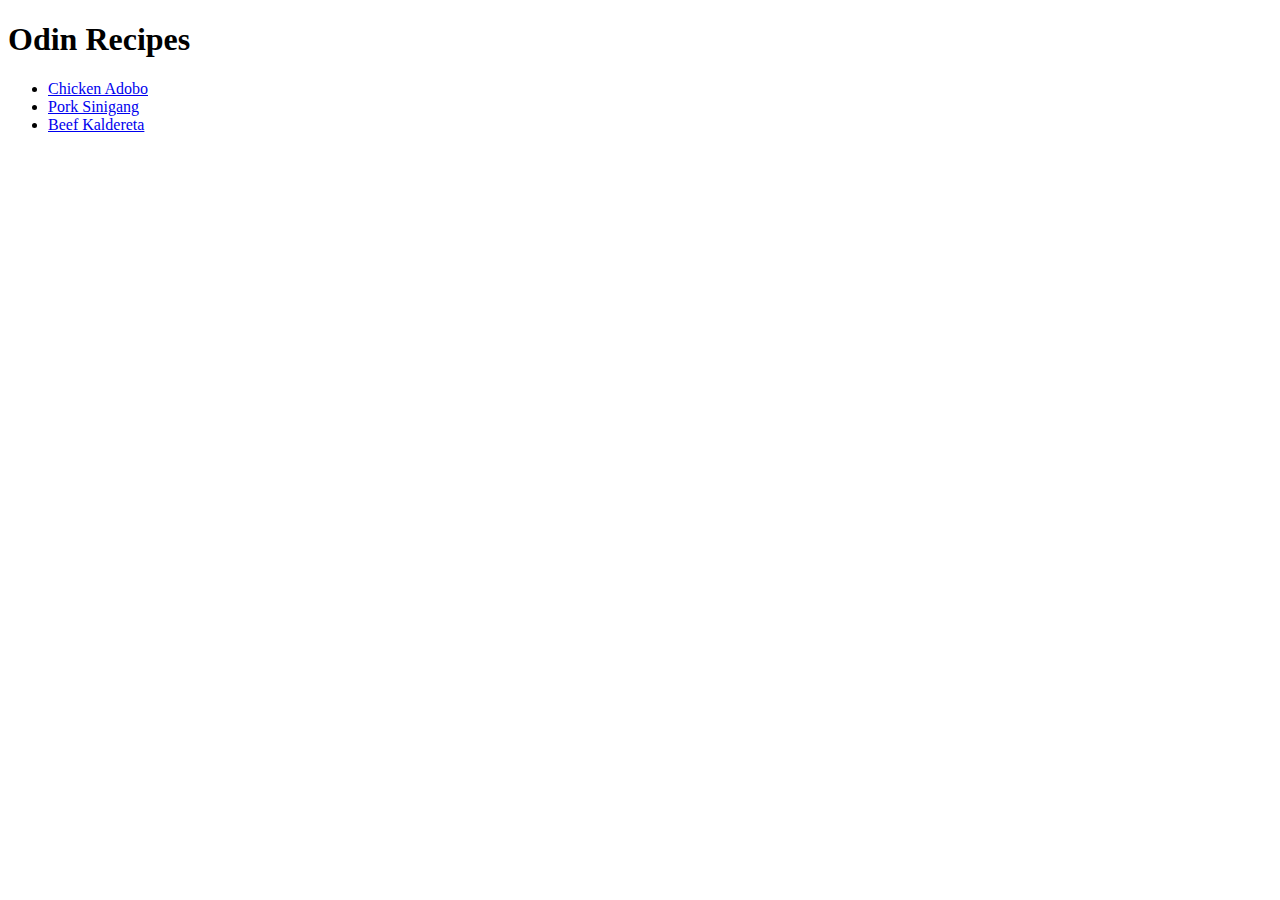
==== index.html @ a486b954 "beef-kaldereta.jpeg" ====
<!DOCTYPE html>
<html lang="en">
    <head>
        <meta charset="utf-8">
        <title>Recipe Homepage</title>
    </head>

    <body>
        <h1>Odin Recipes</h1>
        <ul>
            <li><a href="recipes/chicken-adobo.html">Chicken Adobo</a></li>
            <li><a href="recipes/pork-sinigang.html">Pork Sinigang</a></li>
            <li><a href="recipes/beef-kaldereta.html">Beef Kaldereta</a></li>
        </ul>
    </body>
</html>
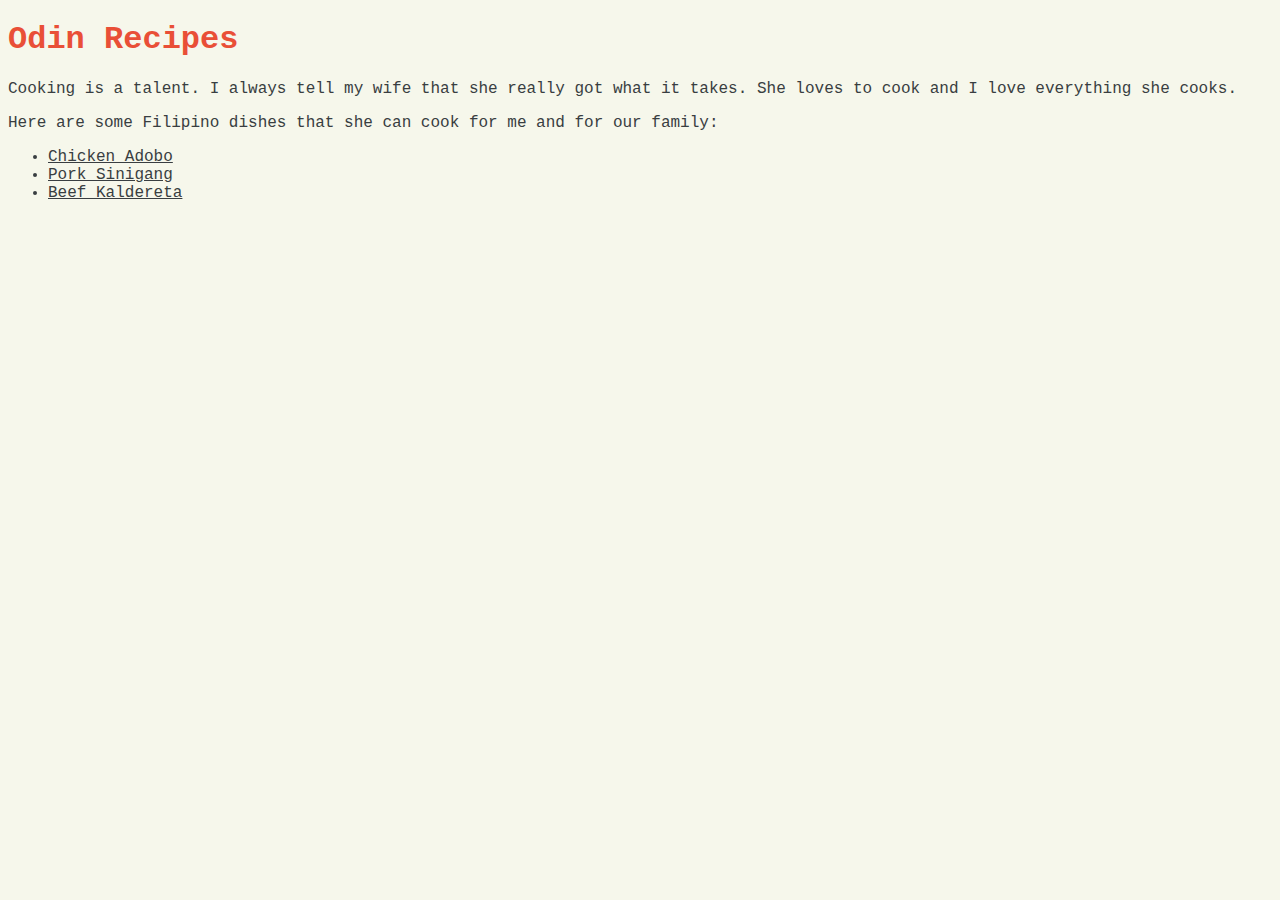
==== commit efbd7e53: "Added CSS to Odin Recipe HTML" ====
--- a/index.html
+++ b/index.html
@@ -3,10 +3,14 @@
     <head>
         <meta charset="utf-8">
         <title>Recipe Homepage</title>
+        <link rel="stylesheet" href="style.css"/>
     </head>
 
     <body>
-        <h1>Odin Recipes</h1>
+        <h1 class="heading">Odin Recipes</h1>
+            <p>Cooking is a talent. I always tell my wife that she really got what it takes. She loves to cook and I love everything she cooks.</p>
+            <p>Here are some Filipino dishes that she can cook for me and for our family: </p>
+
         <ul>
             <li><a href="recipes/chicken-adobo.html">Chicken Adobo</a></li>
             <li><a href="recipes/pork-sinigang.html">Pork Sinigang</a></li>
--- a/style.css
+++ b/style.css
@@ -0,0 +1,25 @@
+* {
+    color: #393e41;
+    font-family: 'Courier New', Courier, monospace;
+    background-color: #f6f7eb;
+}
+
+.heading,
+.subheading {
+    color: #e94f37;
+}
+
+{
+    color: #e94f37;
+}
+
+img {
+    width: 500px;
+    height: auto;
+}
+
+button {
+    background-color: #e94f37;
+    color: #ffffff;
+    font-weight: bold;
+}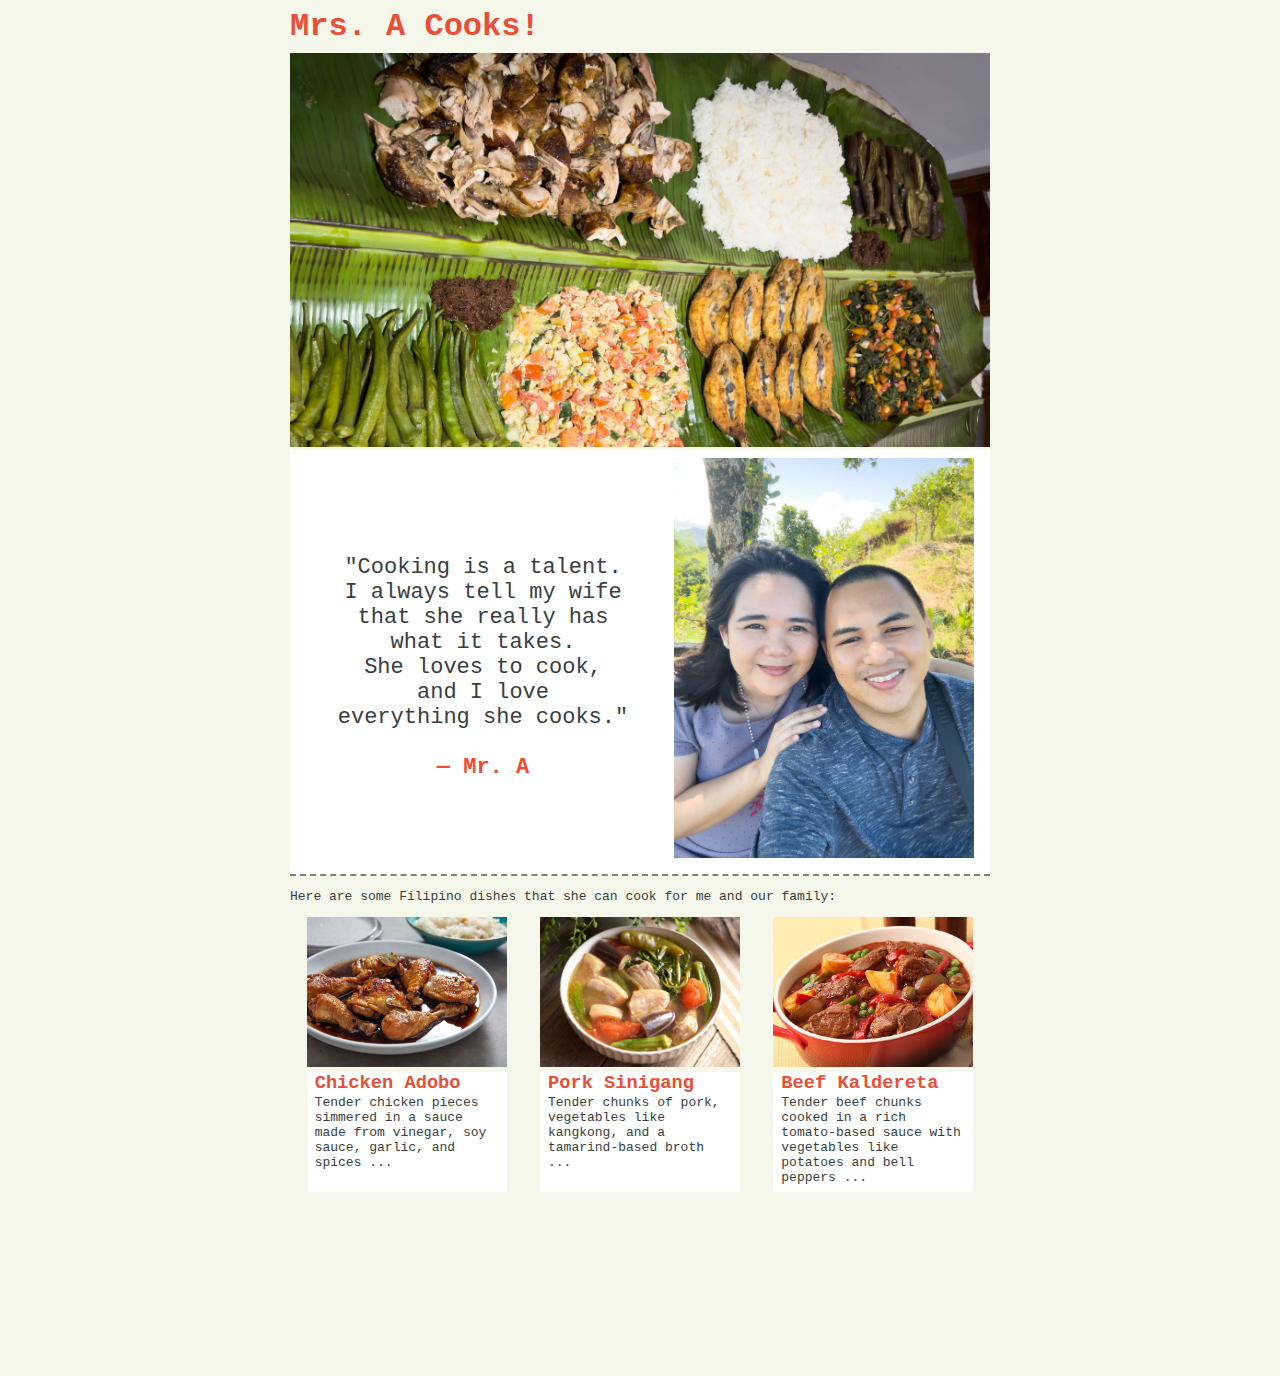
==== commit 453ae0fb: "Recipe homepage designed with margins and padding" ====
--- a/index.html
+++ b/index.html
@@ -2,19 +2,50 @@
 <html lang="en">
     <head>
         <meta charset="utf-8">
-        <title>Recipe Homepage</title>
+        <title>Mrs. A Cooks!</title>
         <link rel="stylesheet" href="style.css"/>
     </head>
 
     <body>
-        <h1 class="heading">Odin Recipes</h1>
-            <p>Cooking is a talent. I always tell my wife that she really got what it takes. She loves to cook and I love everything she cooks.</p>
-            <p>Here are some Filipino dishes that she can cook for me and for our family: </p>
+        <section class="menu">
+            <h1 class="top-left">Mrs. A Cooks!</h1>
+        </section>
 
-        <ul>
-            <li><a href="recipes/chicken-adobo.html">Chicken Adobo</a></li>
-            <li><a href="recipes/pork-sinigang.html">Pork Sinigang</a></li>
-            <li><a href="recipes/beef-kaldereta.html">Beef Kaldereta</a></li>
-        </ul>
+        <img class="banner" src="./images/homepage-banner.jpeg" alt="Homepage banner showing a variety of food on banana leaves">
+
+        <section class="testimonial">
+            <p>
+            <br>
+            <br>
+            <br>
+            "Cooking is a talent.<br>I always tell my wife<br>that she really has<br>what it takes.<br>She loves to cook,<br> and I love<br>everything she cooks."
+            <br>
+            <br>
+            <strong>— Mr. A</strong>
+            </p>
+            
+            <img id="mr-mrs-a" src="./images/mr-mrs-a.jpeg" alt="Photo of Aron and Chin Antuerpia">
+        </section>
+
+        <section class="recipes">
+        <p>Here are some Filipino dishes that she can cook for me and our family:</p>
+        <div class="recipe-list">
+            <block>
+                <a href="./recipes/chicken-adobo.html"><img class="dish-thumbnail" src="./images/chicken-adobo.jpg" alt="Chicken Adobo"></a>
+                <h3 class="dish-name">Chicken Adobo</h3>
+                <p class="dish-description">Tender chicken pieces simmered in a sauce made from vinegar, soy sauce, garlic, and spices ...</p>
+            </block>
+            <block>
+                <a href="./recipes/pork-sinigang.html"><img class="dish-thumbnail" src="./images/pork-sinigang.jpeg" alt="Pork Sinigang"></a>
+                <h3 class="dish-name">Pork Sinigang</h3>
+                <p class="dish-description">Tender chunks of pork, vegetables like kangkong, and a tamarind-based broth ...</p>
+            </block>
+            <block>
+                <a href="./recipes/beef-kaldereta.html"><img class="dish-thumbnail" src="./images/beef-kaldereta.jpeg" alt="Beef Kaldereta"></a>
+                <h3 class="dish-name">Beef Kaldereta</h3>
+                <p class="dish-description">Tender beef chunks cooked in a rich tomato-based sauce with vegetables like potatoes and bell peppers ...</p>
+            </block>
+        </div>
+         </section>
     </body>
 </html>--- a/style.css
+++ b/style.css
@@ -4,18 +4,106 @@
     background-color: #f6f7eb;
 }
 
+body {
+    width: 700px;
+    margin: 0 auto;
+}
+
+.menu {
+    margin-bottom: 8px;
+    margin-top: 8px;
+}
+
+.top-left {
+    margin: 0;
+}
+
+.banner {
+    width: 700px;
+    height: auto;
+    margin-top: 0;
+    margin-bottom: -1px;
+}
+
+.testimonial {
+    background-color: #ffffff;
+    max-width: 700px;
+    height: 400px;
+    padding: 8px 0 16px 18px;
+    margin-top: -1px;
+    margin-bottom: 1px;
+    display: flex;
+    gap: 8px;
+    border-bottom: 2px dashed gray;
+}
+
+.testimonial p {
+    background-color: white;
+    width: 350px;
+    text-align: center;
+    font-size: 22px;
+}
+
+#mr-mrs-a {
+    width: 300px;
+    height: auto;
+    margin-left: 8px;
+}
+
+strong {
+    background-color: transparent;
+    color: #e94f37;
+}
+
+h1,
 .heading,
 .subheading {
     color: #e94f37;
 }
 
-{
-    color: #e94f37;
+p {
+    background-color: transparent;
+    font-size: small;
 }
 
-img {
-    width: 500px;
-    height: auto;
+.recipes {
+    display: inline-block;
+    width: 700px;
+    height: 500px;
+    margin-top: -1px;
+    background-color: transparent;
+}
+
+.recipe-list {
+    display: flex;
+    justify-content: space-around;
+}
+
+block {
+    width: 200px;
+    height: 275px;
+    background-color: white;
+    hover: blue;
+
+}
+
+.dish-thumbnail {
+    width: 200px;
+}
+
+.dish-name {
+    color:#e94f37;
+    background-color: transparent;
+    padding-left: 8px;
+    margin-top: 0;
+    margin-bottom: 1px;
+}
+
+.dish-description {
+    font-size: small;
+    padding-left: 8px;
+    padding-right: 8px;
+    margin-top: 1px;
 }
 
 button {
